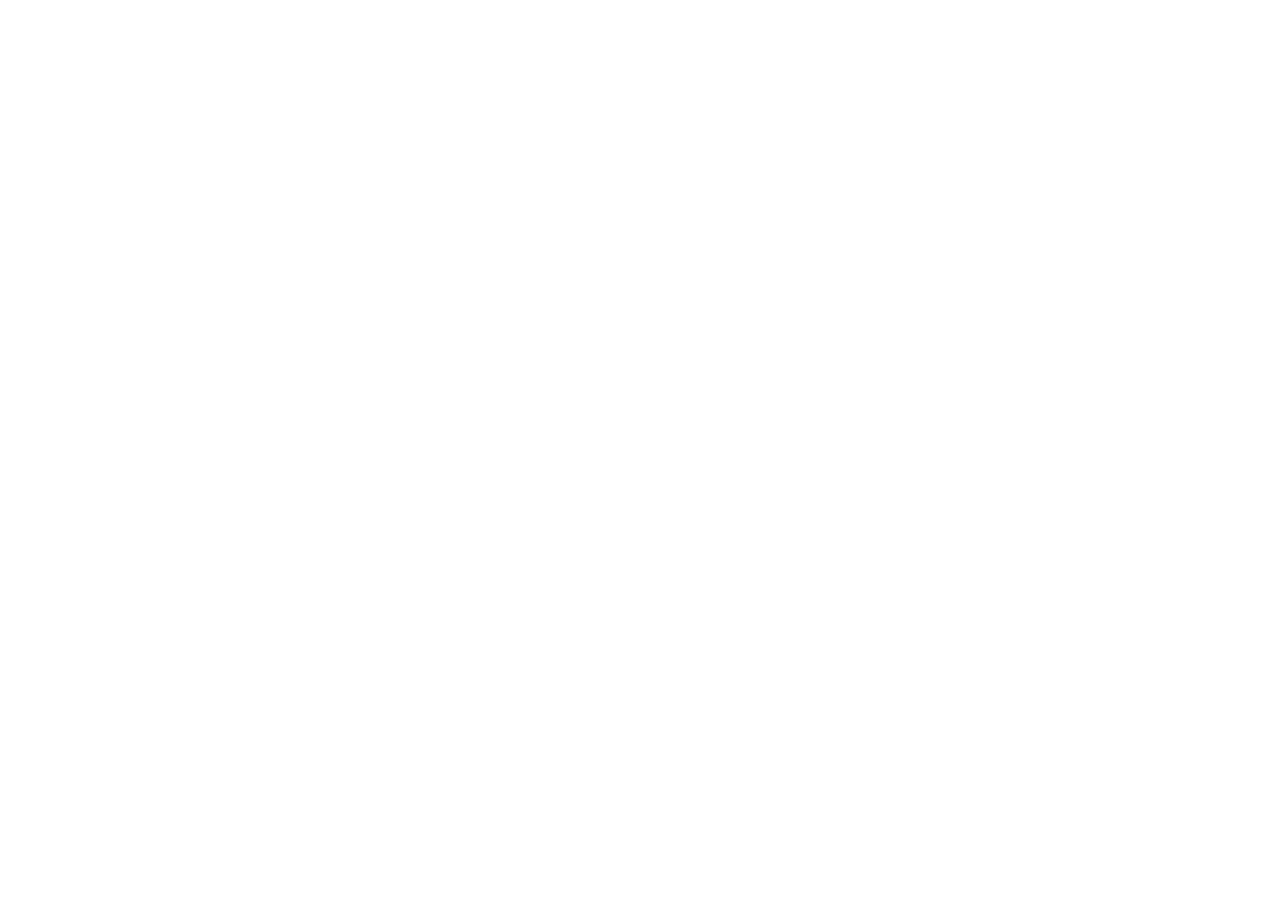
==== YZ-calc/index.html @ d7ce0b8f "add: Yura-Zhanbota calc dir and files" ====
<!DOCTYPE html>
<html lang="en">
  <head>
    <meta charset="UTF-8" />
    <meta http-equiv="X-UA-Compatible" content="IE=edge" />
    <meta name="viewport" content="width=device-width, initial-scale=1.0" />
    <title>Yura-Zhanbota calculator</title>
    <link rel="stylesheet" href="styles/normalize.css" />
    <link rel="stylesheet" href="style/yura.css" />
    <link rel="stylesheet" href="style/zhanbota.css" />
  </head>
  <body></body>
</html>
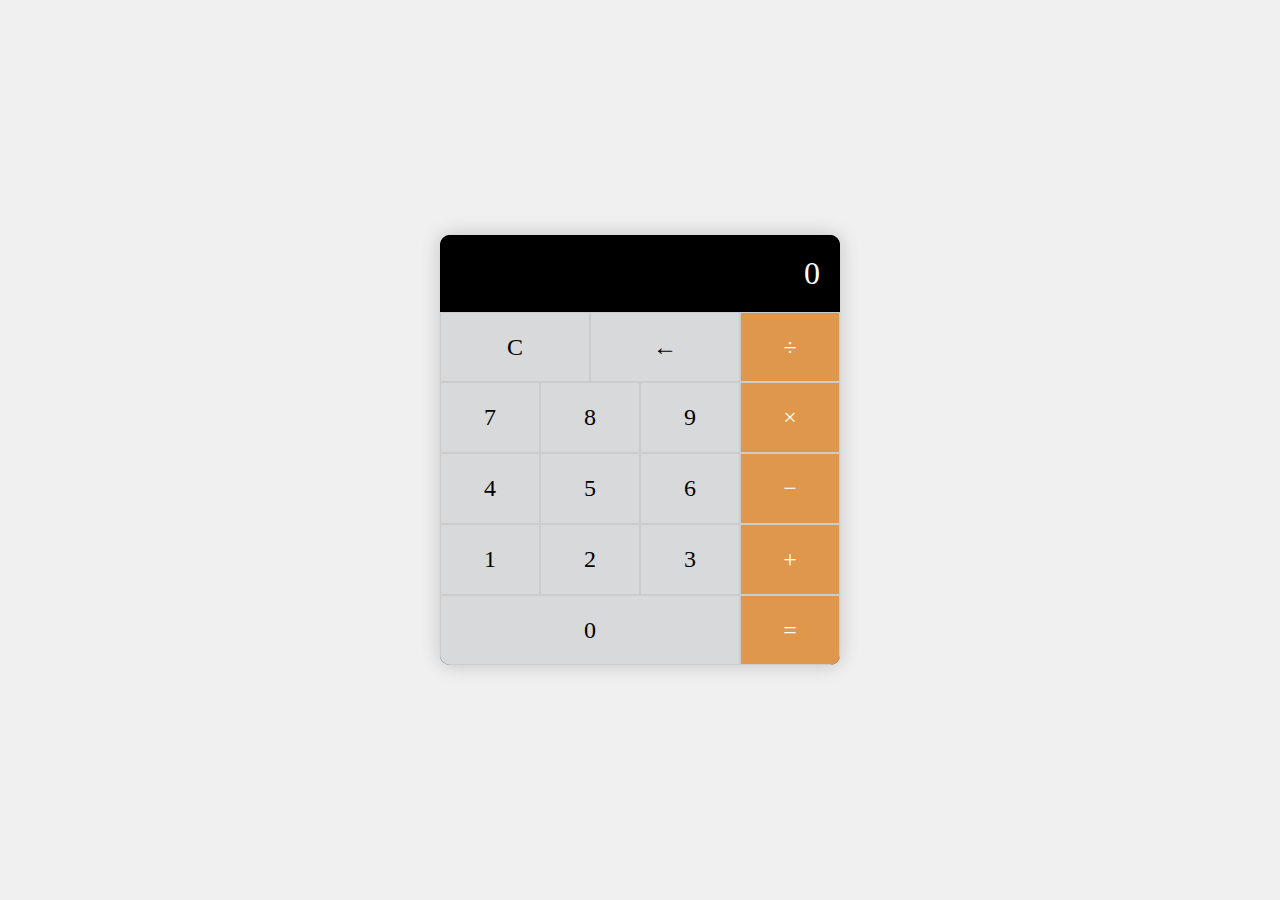
==== commit c5c397e8: "add: html and styles" ====
--- a/YZ-calc/index.html
+++ b/YZ-calc/index.html
@@ -2,12 +2,40 @@
 <html lang="en">
   <head>
     <meta charset="UTF-8" />
-    <meta http-equiv="X-UA-Compatible" content="IE=edge" />
-    <meta name="viewport" content="width=device-width, initial-scale=1.0" />
-    <title>Yura-Zhanbota calculator</title>
+    <title>Calculator</title>
     <link rel="stylesheet" href="styles/normalize.css" />
-    <link rel="stylesheet" href="style/yura.css" />
-    <link rel="stylesheet" href="style/zhanbota.css" />
+    <link rel="stylesheet" href="styles/styles.css" />
   </head>
-  <body></body>
+  <body>
+    <div class="calculator">
+      <div class="display">0</div>
+      <div class="button-row">
+        <button class="button">C</button>
+        <button class="button">←</button>
+        <button class="button func">÷</button>
+      </div>
+      <div class="button-row">
+        <button class="button">7</button>
+        <button class="button">8</button>
+        <button class="button">9</button>
+        <button class="button func">×</button>
+      </div>
+      <div class="button-row">
+        <button class="button">4</button>
+        <button class="button">5</button>
+        <button class="button">6</button>
+        <button class="button func">−</button>
+      </div>
+      <div class="button-row">
+        <button class="button">1</button>
+        <button class="button">2</button>
+        <button class="button">3</button>
+        <button class="button func">+</button>
+      </div>
+      <div class="button-row">
+        <button class="button wide">0</button>
+        <button class="button func">=</button>
+      </div>
+    </div>
+  </body>
 </html>
--- a/YZ-calc/styles/styles.css
+++ b/YZ-calc/styles/styles.css
@@ -0,0 +1,66 @@
+body {
+  display: flex;
+  justify-content: center;
+  align-items: center;
+  height: 100vh;
+  background-color: #f0f0f0;
+  margin: 0;
+}
+
+.calculator {
+  width: 400px;
+  background-color: #000;
+  border-radius: 10px;
+  overflow: hidden;
+  box-shadow: 0 0 20px rgba(0, 0, 0, 0.2);
+}
+
+.display {
+  background-color: #000;
+  color: #fff;
+  font-size: 2em;
+  text-align: right;
+  padding: 20px;
+}
+
+.button-row {
+  display: flex;
+}
+
+.button,
+.func {
+  background-color: #d8d9db;
+  border: 1px solid #ccc;
+  flex: 1;
+  font-size: 1.5em;
+  padding: 20px;
+  cursor: pointer;
+  transition: background-color 0.3s;
+}
+
+.button:hover {
+  background-color: #ebebeb;
+}
+
+.button:active {
+  background-color: #bbbcbe;
+}
+
+.func {
+  background-color: #df974c;
+  color: #fff;
+  max-width: 100px;
+  flex: 3;
+}
+
+.func:hover {
+  background-color: #dfb07e;
+}
+
+.func:active {
+  background-color: #dd8d37;
+}
+
+.wide {
+  flex: 2;
+}
